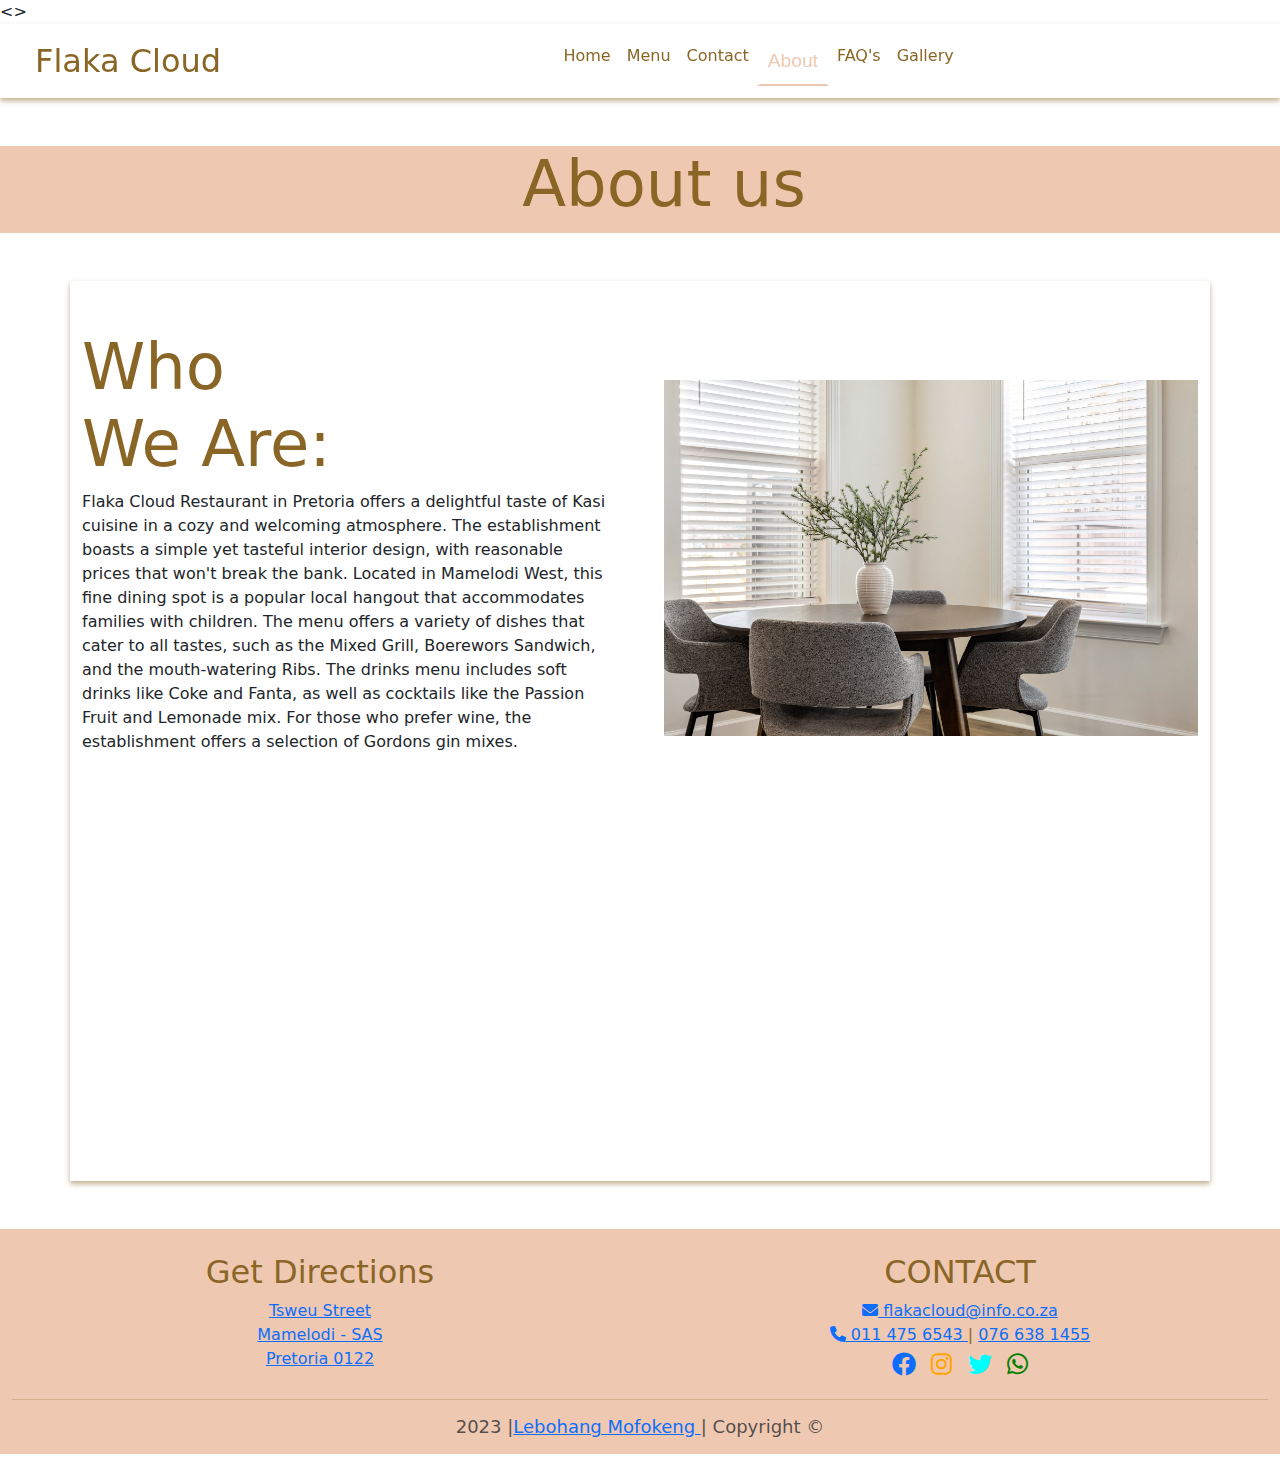
==== about_us.html @ 334c70da "about" ====
<!DOCTYPE html>
<html lang="en">
<head>
  <meta charset="UTF-8">
  <meta name="viewport" content="width=device-width, initial-scale=1.0">
  <title>About us</title>

  <link rel="stylesheet" href="https://cdnjs.cloudflare.com/ajax/libs/font-awesome/6.0.0-beta3/css/all.min.css">
  <link rel="stylesheet" href="https://cdn.jsdelivr.net/npm/bootstrap@4.0.0/dist/css/bootstrap.min.css" integrity="sha384-Gn5384xqQ1aoWXA+058RXPxPg6fy4IWvTNh0E263XmFcJlSAwiGgFAW/dAiS6JXm" crossorigin="anonymous">
  <link href="https://stackpath.bootstrapcdn.com/bootstrap/5.3.0/css/bootstrap.min.css" rel="stylesheet">

  <style>
    .embed-responsive-item.custom-width {
        width: 100%; 
    }
</style>
<link rel="stylesheet" href="navlink.css">

</head>
<>

  <nav class="navbar navbar-expand-md navbar-light sticky-top" style="background-color: white;">
    <!-- <img src="img/flaka_logo-removebg-preview.png" alt="Your Logo"> -->
    <a class="navbar-brand" style="color: #8a6626; padding-left: 35px; font-size: xx-large; display: flex; align-items: center;" href="index.html">Flaka Cloud</a>

    <button class="navbar-toggler" type="button" data-toggle="collapse" data-target="#navbarNav" aria-controls="navbarNav" aria-expanded="false" aria-label="Toggle navigation">
      <span class="navbar-toggler-icon"></span>
    </button>
    <div class="collapse navbar-collapse" id="navbarNav">
      <ul class="navbar-nav m-sm-auto" >
        <li class="nav-item ">
          <a class="nav-link "  href="index.html">Home </a>
        </li>
        <li class="nav-item">
          <a class="nav-link" href="menu.html">Menu</a>
        </li>
        <li class="nav-item">
          <a class="nav-link" href="contact.html">Contact</a>
          <li class="nav-item">
            <a class="nav-link active" style="color: #efc8b1;" href="about_us.html">About</a>
          </li>
          <li class="nav-item">
            <a class="nav-link "  href="FAQ.html">FAQ's</a>
          </li>
        </li>
        <li class="nav-item">
          <a class="nav-link " href="project_Page.html">Gallery</a>
        </li>
      </ul>
    </div>
  </nav>

<!--  -->
<h1 class="display-3 text-center mt-5 pl-5 m-0" style="color: #8a6626; background-color: #efc8b1; padding-bottom: 10px;">About us</h1>


<!--  -->
    <div class="container my-5 py-5">
        <div class="row align-items-center g-5">
            <div class="col-lg-6 text-center text-lg-start">
                <h1 class="display-3 animated slideInLeft" style="color: #8a6626;">Who<br>We Are:</h1>
                <p class="text-dark animated slideInLeft mb-4 pb-2">Flaka Cloud Restaurant in Pretoria offers a delightful taste of Kasi cuisine in a cozy and welcoming atmosphere. The establishment boasts a simple yet tasteful interior design, with reasonable prices that won't break the bank. Located in Mamelodi West, this fine dining spot is a popular local hangout that accommodates families with children.

                    The menu offers a variety of dishes that cater to all tastes, such as the Mixed Grill, Boerewors Sandwich, and the mouth-watering Ribs. The drinks menu includes soft drinks like Coke and Fanta, as well as cocktails like the Passion Fruit and Lemonade mix. For those who prefer wine, the establishment offers a selection of Gordons gin mixes.</p>
            </div>
            <div class="col-lg-6 text-center text-lg-end overflow-hidden">
                <img class="img-fluid" src="IMAGES/WELCOME.jpg" alt="">
            </div>
        </div>
    </div>

 
<!-- FOOTER -->
<div class="jumbotron-fluid pt-0">
    <div class="container-fluid" style="background-color: #efc8b1; width: 100%; height:max-content;">
      <div class="row text-center pt-4" >
        <div class="col-sm-6 ">
          
          <h5 class="display-4 " style="color: #8a6626; font-size: xx-large; font-weight: 300;">Get Directions</h5>
             <!-- Icon for address -->
            <a href="https://www.google.com/maps/dir/?api=1&destination=Tsweu+St,+Mamelodi+-+SAS,+Pretoria,+0122"
                      target="_blank"> Tsweu Street <br> Mamelodi - SAS <br> Pretoria 0122 </a>
          
        </div>
        <div class="col-sm-6 ">
          <h5 class="display-4" style="color: #8a6626; font-size: xx-large; font-weight: 300;">CONTACT</h5>
          <a href="mailto:flakacloud@info.co.za">
            <i class="fas fa-envelope"></i> flakacloud@info.co.za <br> </a>
          <a href="tel:011 475 6543">
            <i class="fas fa-phone"></i> 011 475 6543 </a> <a style="color: #8a6626;">  |  </a>
          <a href="tel:076 638 1455">
            076 638 1455</a>
            <br>
            <a href="https://www.facebook.com/flakacloud/" target="_blank" style="margin-right: 10px; font-size: 24px;"><i class="fab fa-facebook"></i></a>
            <a href="https://www.instagram.com/flakacloud/" style="margin-right: 10px; font-size: 24px; color: orange;"><i class="fab fa-instagram"></i></a>
            <a href="https://twitter.com/Leseo_Stunts/status/1385455885959503873" style="margin-right: 10px; font-size: 24px; color: aqua;"><i class="fab fa-twitter"></i></a>
            <a href="#" style="font-size: 24px; color: green;"><i class="fab fa-whatsapp"></i></a>
            
        </div>
      </div>
      <hr style="border-color: #8a6626;">
      <p class="display-4 text-center text-muted pb-3" style="color: #8a6626; font-weight: 400; font-size: large;">2023 |<a href="https://lebohangluuh.github.io/LP-Mofokeng-profile" target="_blank">Lebohang Mofokeng </a> | Copyright ©</p>
    </div>
  </div>

      <script src="https://code.jquery.com/jquery-3.2.1.slim.min.js" integrity="sha384-KJ3o2DKtIkvYIK3UENzmM7KCkRr/rE9/Qpg6aAZGJwFDMVNA/GpGFF93hXpG5KkN" crossorigin="anonymous"></script>
      <script src="https://cdn.jsdelivr.net/npm/popper.js@1.12.9/dist/umd/popper.min.js" integrity="sha384-ApNbgh9B+Y1QKtv3Rn7W3mgPxhU9K/ScQsAP7hUibX39j7fakFPskvXusvfa0b4Q" crossorigin="anonymous"></script>
      <script src="https://cdn.jsdelivr.net/npm/bootstrap@4.0.0/dist/js/bootstrap.min.js" integrity="sha384-JZR6Spejh4U02d8jOt6vLEHfe/JQGiRRSQQxSfFWpi1MquVdAyjUar5+76PVCmYl" crossorigin="anonymous"></script>
      </body>
  </html>
---- navlink.css ----
@import url('https://fonts.googleapis.com/css2?family=Poppins:wght@600&display=swap');

.navbar .nav-item .active {
    border-bottom: #efc8b1;
    border-width: 2px;
    border-top: transparent;
    border-left: transparent;
    border-right: transparent;
    border-style: solid;
    font-size: larger;
    font-family: Arial, Helvetica, sans-serif;
  }

  .navbar .nav-item .nav-link {
    color: #8a6626; 
   
  }

  .navbar {
    box-shadow: 0 3px 5px rgba(138, 102, 38, 0.5);
  }

  .container {
    box-shadow: 0 3px 5px rgba(138, 102, 38, 0.5);
}
@media (max-width: 768px) {
  .carousel-item h5 {
    font-size: 1.2rem; 
  }

  .first_col {
    position: initial;
    left: 0 !important;
}

.sec_col {
    order: 1 !important;
}
}

/* FAQs */
.container {
  height: 100vh;
  width: 100%;
  position: relative;
  overflow: hidden;
}

.shapes {
  list-style: none;
  padding: 0;
  margin: 0;
}

.shapes li {
  position: absolute;
  bottom: -280px;
  z-index: -1;
  animation: animate 8s linear infinite;
  font-size: 120px; /* Adjust size as needed */
  color: #efc8b1; /* Change to your desired color */
  font-weight: bold;
}


.shapes li:nth-child(even) {
  left: calc(70px * var(--i));
  animation-delay: calc(3s * var(--i));
  animation-duration: calc(1.1s * var(--i) + 9s);
}

.shapes li:nth-child(odd) {
  left: calc(75px * var(--i));
  animation-delay: calc(1.2s * var(--i));
  animation-duration: calc(2s * var(--i) + 6s);
}

.shapes li:nth-child(3n) {
  animation-delay: calc(1.2s * (21 - var(--i)));
  animation-duration: calc(1.6s * (21 - var(--i)) + 4s);
}

.shapes li:not(:nth-child(3n)) {
  animation-duration: calc(1.2s * var(-i) + 8s);
}

@keyframes animate {
  0% {
    transform: translateY(0px) rotate(0deg);
    opacity: 1;
  }
  100% {
    transform: translateY(-1000px) rotate(360deg);
    opacity: 0;
  }
}

/* about */
#spinner {
  opacity: 0;
  visibility: hidden;
  transition: opacity .5s ease-out, visibility 0s linear .5s;
  z-index: 99999;
}

#spinner.show {
  transition: opacity .5s ease-out, visibility 0s linear 0s;
  visibility: visible;
  opacity: 1;
}

/*** Hero Header ***/
.hero-header {
  background: linear-gradient(rgba(15, 23, 43, .9), rgba(15, 23, 43, .9)), url(../img/bg-hero.jpg);
  background-position: center center;
  background-repeat: no-repeat;
  background-size: cover;
}

.hero-header img {
  animation: imgRotate 50s linear infinite;
}

@keyframes imgRotate { 
  100% { 
      transform: rotate(360deg); 
  } 
}

.breadcrumb-item + .breadcrumb-item::before {
  color: rgba(255, 255, 255, .5);
}

/*** Section Title ***/
.section-title {
  position: relative;
  display: inline-block;
}

.section-title::before {
  position: absolute;
  content: "";
  width: 45px;
  height: 2px;
  top: 50%;
  left: -55px;
  margin-top: -1px;
  background: var(--primary);
}

.section-title::after {
  position: absolute;
  content: "";
  width: 45px;
  height: 2px;
  top: 50%;
  right: -55px;
  margin-top: -1px;
  background: var(--primary);
}

.section-title.text-start::before,
.section-title.text-end::after {
  display: none;
}


/*  */
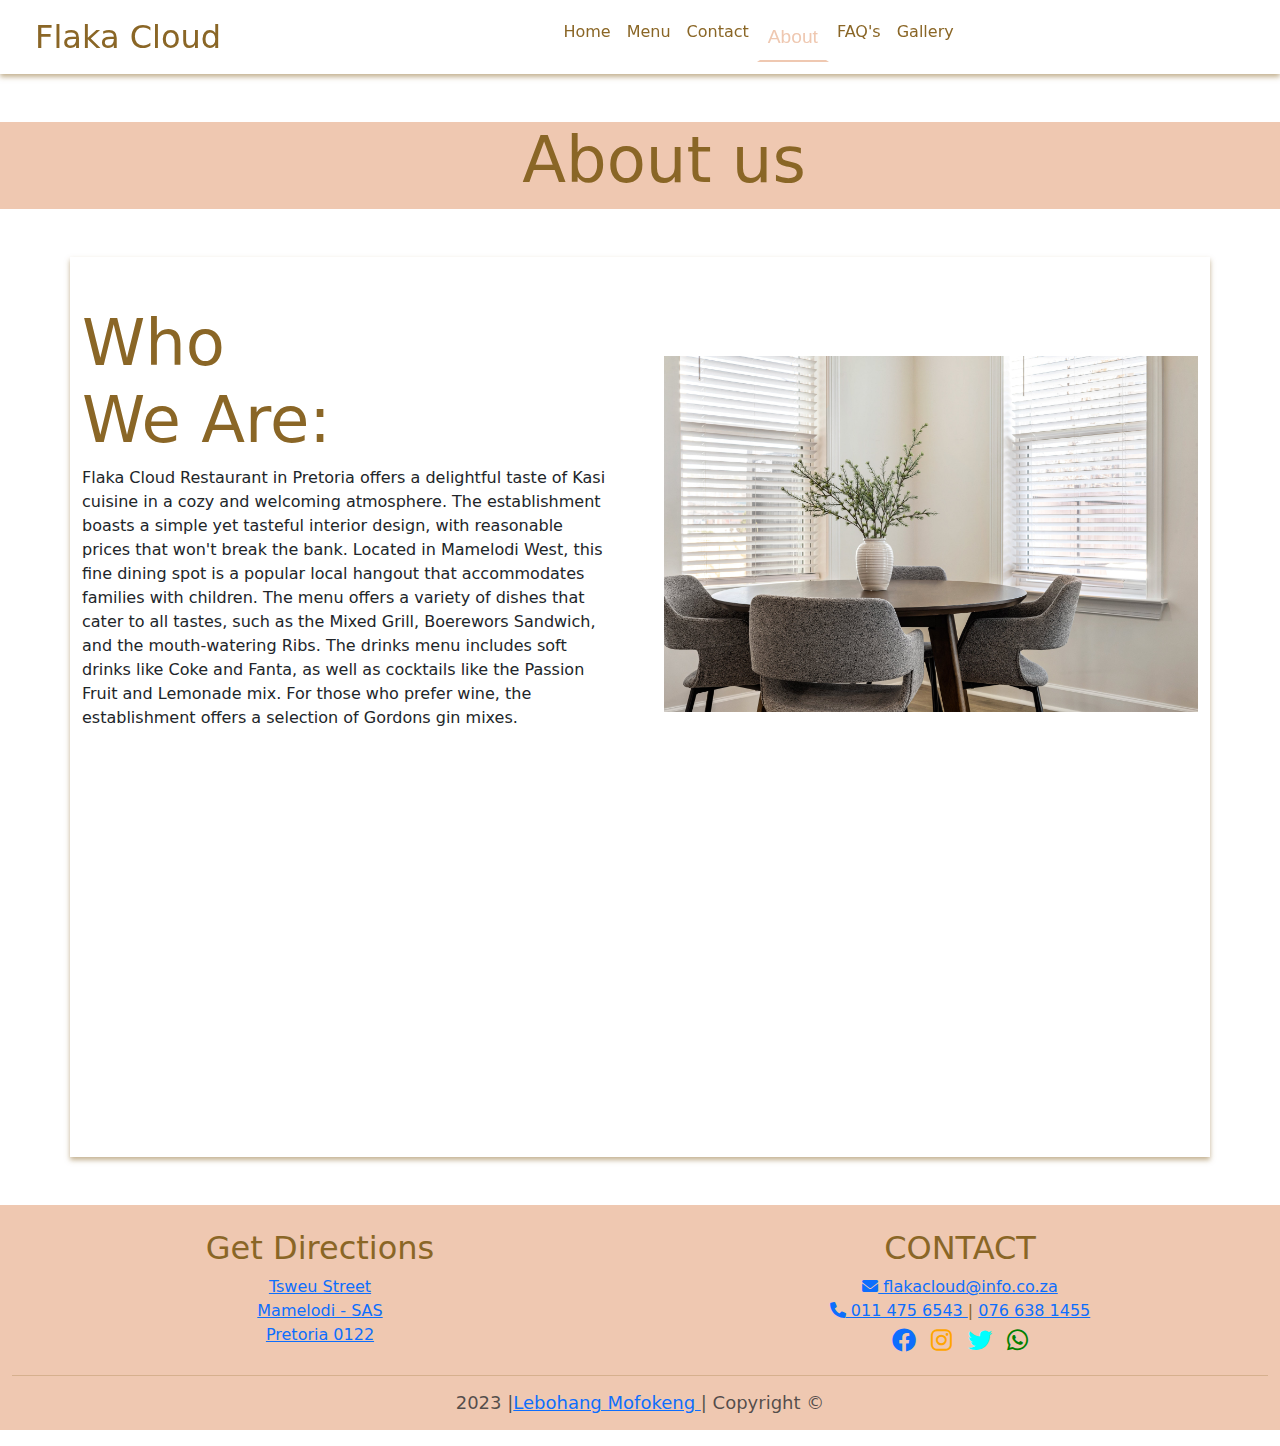
==== commit 50d311b8: "added gallery page" ====
--- a/about_us.html
+++ b/about_us.html
@@ -17,7 +17,7 @@
 <link rel="stylesheet" href="navlink.css">
 
 </head>
-<>
+<body>
 
   <nav class="navbar navbar-expand-md navbar-light sticky-top" style="background-color: white;">
     <!-- <img src="img/flaka_logo-removebg-preview.png" alt="Your Logo"> -->
@@ -44,7 +44,7 @@
           </li>
         </li>
         <li class="nav-item">
-          <a class="nav-link " href="project_Page.html">Gallery</a>
+          <a class="nav-link " href="gallery.html">Gallery</a>
         </li>
       </ul>
     </div>
--- a/navlink.css
+++ b/navlink.css
@@ -165,4 +165,56 @@
 }
 
 
-/*  */
+/* gallery */
+
+
+.grid-gallery {
+  width: 100%;
+  max-width: 1200px;
+  margin: 0 auto;
+  padding: 50px 20px;
+  display: grid;
+  grid-template-columns: repeat(auto-fit, minmax(250px, 1fr));
+  grid-auto-rows: 250px;
+  grid-auto-flow: dense;
+  grid-gap: 20px;
+}
+
+.grid-gallery .grid-item {
+  position: relative;
+  background-color: #efc8b1;
+  overflow: hidden;
+}
+
+.grid-gallery .grid-item img {
+  width: 100%;
+  height: 100%;
+  object-fit: cover;
+  transition: transform 0.5s cubic-bezier(0.165, 0.84, 0.44, 1);
+}
+
+.grid-gallery .grid-item:hover img {
+  transform: scale(1.1);
+}
+
+.grid-gallery .grid-item a {
+  cursor: zoom-in;
+}
+
+.grid-gallery .grid-item:nth-child(3n - 2) {
+  grid-column: span 2;
+  grid-row: span 2;
+}
+
+/* Let's make it responsive */
+@media (max-width: 768px) {
+  .grid-gallery {
+    grid-template-columns: repeat(auto-fit, minmax(250px, 1fr));
+    grid-auto-rows: 250px;
+  }
+
+  .grid-gallery .grid-item:nth-child(3n - 2) {
+    grid-column: unset;
+    grid-row: unset;
+  }
+}
